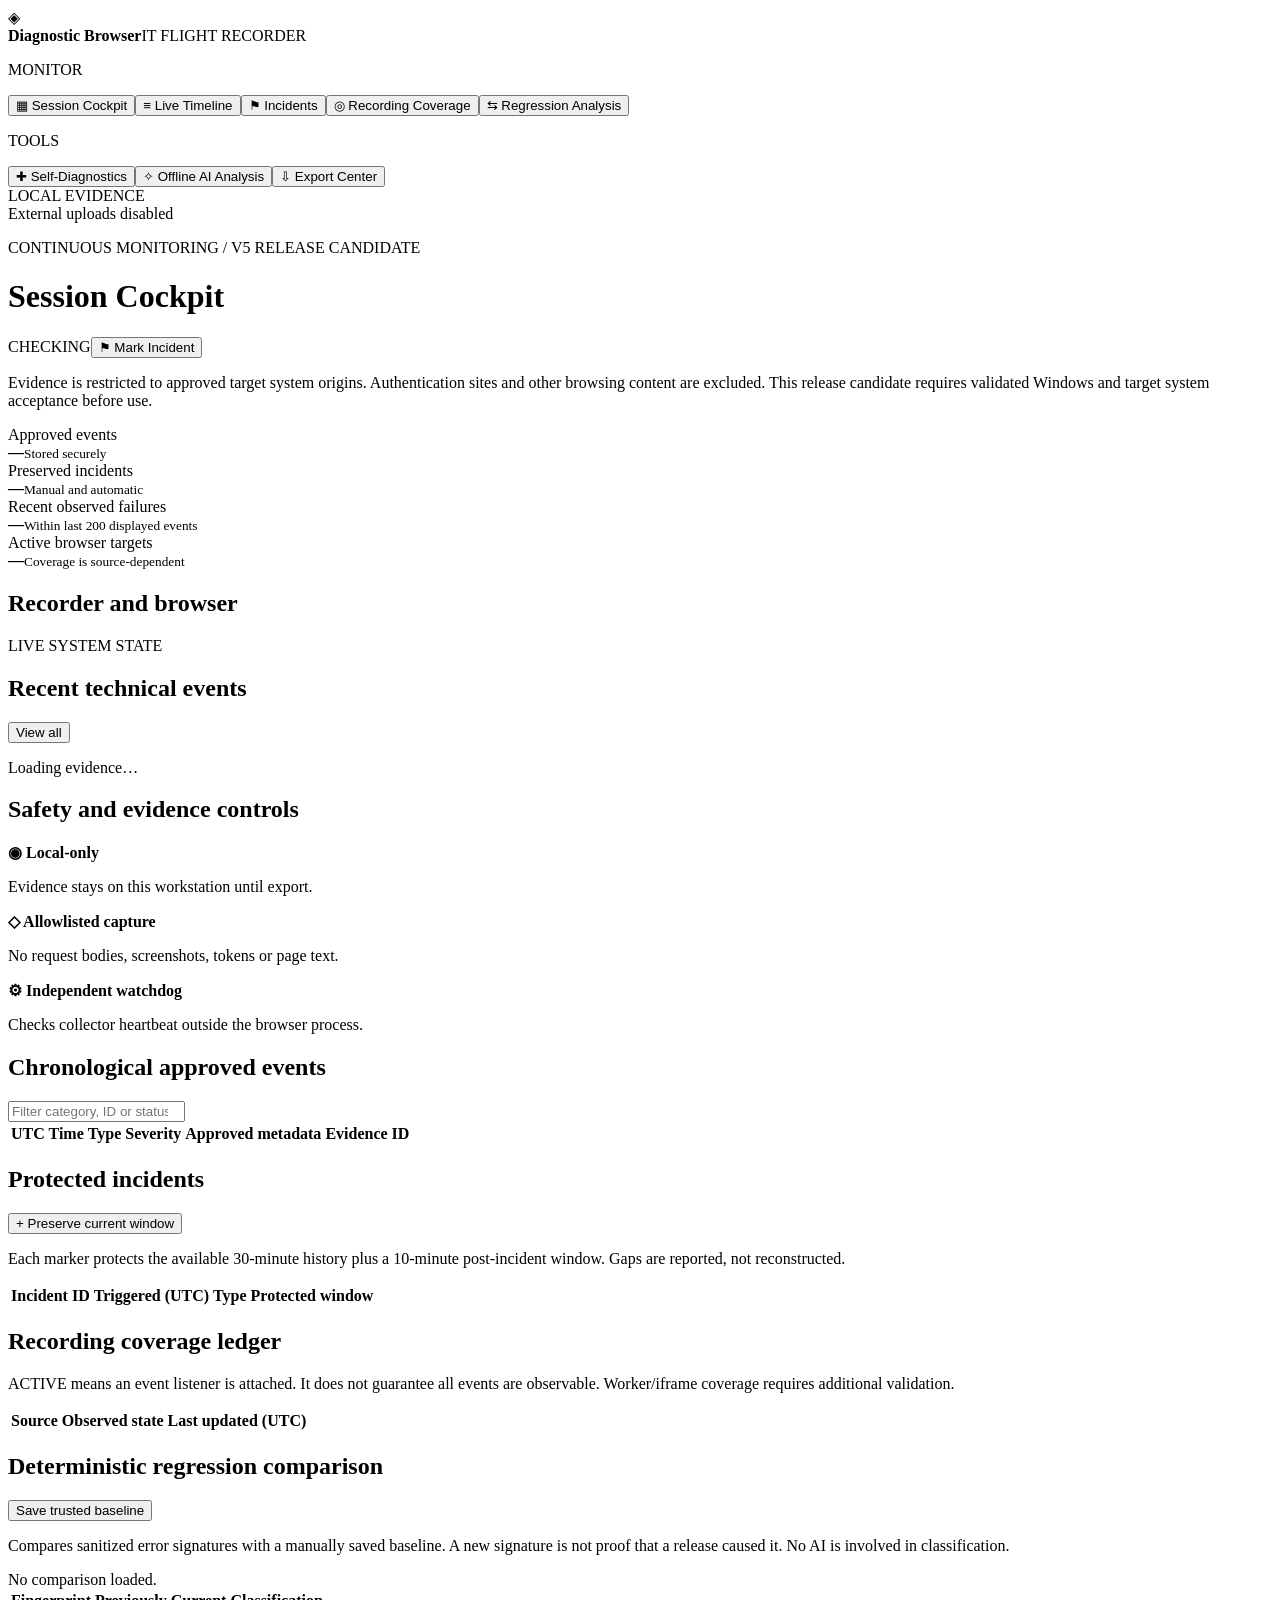
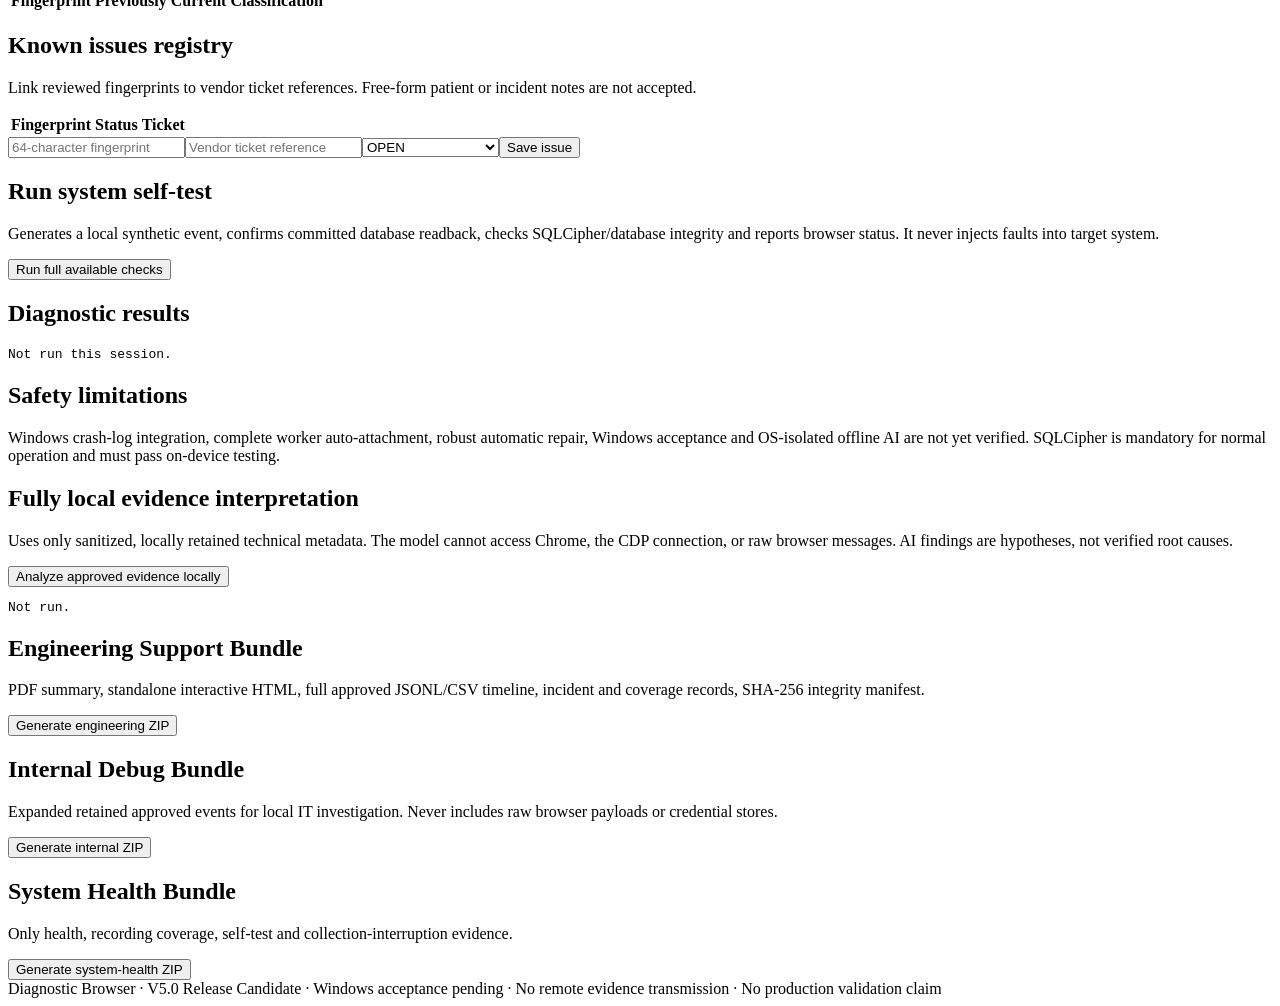
==== diagnostic_browser/static/index.html @ 621db53a "Import vendor-neutral source: diagnostic_browser/static/index.html" ====
<!DOCTYPE html><html lang="en"><head><meta charset="utf-8"><meta name="viewport" content="width=device-width,initial-scale=1"><title>Diagnostic Browser — Flight Recorder</title><link rel="stylesheet" href="/static/style.css"></head><body><div class="shell"><aside class="sidebar"><div class="identity"><div class="brand-mark">◈</div><div><strong>Diagnostic Browser</strong><span>IT FLIGHT RECORDER</span></div></div><p class="nav-label">MONITOR</p><nav aria-label="Primary navigation"><button class="nav active" data-view="cockpit"><span>▦</span> Session Cockpit</button><button class="nav" data-view="timeline"><span>≡</span> Live Timeline</button><button class="nav" data-view="incidents"><span>⚑</span> Incidents</button><button class="nav" data-view="coverage"><span>◎</span> Recording Coverage</button><button class="nav" data-view="regression"><span>⇆</span> Regression Analysis</button><p class="nav-label">TOOLS</p><button class="nav" data-view="health"><span>✚</span> Self-Diagnostics</button><button class="nav" data-view="ai"><span>✧</span> Offline AI Analysis</button><button class="nav" data-view="export"><span>⇩</span> Export Center</button></nav><div class="sidebar-foot"><div class="privacy-dot"></div><div>LOCAL EVIDENCE<br><span>External uploads disabled</span></div></div></aside><main class="main"><header class="topbar"><div><p class="eyebrow">CONTINUOUS MONITORING / V5 RELEASE CANDIDATE</p><h1 id="viewTitle">Session Cockpit</h1></div><div class="header-actions"><span class="status-pill" id="recording-pill">CHECKING</span><button id="mark" class="primary">⚑ Mark Incident</button></div></header><p class="notice">Evidence is restricted to approved target system origins. Authentication sites and other browsing content are excluded. This release candidate requires validated Windows and target system acceptance before use.</p>
<section id="cockpit" class="view active"><div class="stat-grid"><div class="stat"><div class="stat-label">Approved events</div><strong id="stat-events">—</strong><small>Stored securely</small></div><div class="stat"><div class="stat-label">Preserved incidents</div><strong id="stat-incidents">—</strong><small>Manual and automatic</small></div><div class="stat"><div class="stat-label">Recent observed failures</div><strong id="stat-failures">—</strong><small>Within last 200 displayed events</small></div><div class="stat"><div class="stat-label">Active browser targets</div><strong id="stat-targets">—</strong><small>Coverage is source-dependent</small></div></div><div class="twocol"><article class="panel"><div class="panel-heading"><h2>Recorder and browser</h2><span class="mini-label">LIVE SYSTEM STATE</span></div><div id="system-summary" class="kv"></div></article><article class="panel"><div class="panel-heading"><h2>Recent technical events</h2><button class="link-button" data-goto="timeline">View all</button></div><div id="recent-events" class="event-stack"><p class="muted">Loading evidence…</p></div></article></div><article class="panel"><h2>Safety and evidence controls</h2><div class="features"><div><b>◉ Local-only</b><p>Evidence stays on this workstation until export.</p></div><div><b>◇ Allowlisted capture</b><p>No request bodies, screenshots, tokens or page text.</p></div><div><b>⚙ Independent watchdog</b><p>Checks collector heartbeat outside the browser process.</p></div></div></article></section>
<section id="timeline" class="view"><div class="panel"><div class="panel-heading"><h2>Chronological approved events</h2><input id="event-filter" type="search" placeholder="Filter category, ID or status" aria-label="Filter events"></div><div class="table-wrap"><table><thead><tr><th>UTC Time</th><th>Type</th><th>Severity</th><th>Approved metadata</th><th>Evidence ID</th></tr></thead><tbody id="events-body"></tbody></table></div><p id="timeline-count" class="muted"></p></div></section>
<section id="incidents" class="view"><div class="panel"><div class="panel-heading"><h2>Protected incidents</h2><button class="secondary" id="mark2">+ Preserve current window</button></div><p class="muted">Each marker protects the available 30-minute history plus a 10-minute post-incident window. Gaps are reported, not reconstructed.</p><div class="table-wrap"><table><thead><tr><th>Incident ID</th><th>Triggered (UTC)</th><th>Type</th><th>Protected window</th></tr></thead><tbody id="incidents-body"></tbody></table></div></div></section>
<section id="coverage" class="view"><div class="panel"><h2>Recording coverage ledger</h2><p class="muted">ACTIVE means an event listener is attached. It does not guarantee all events are observable. Worker/iframe coverage requires additional validation.</p><div class="table-wrap"><table><thead><tr><th>Source</th><th>Observed state</th><th>Last updated (UTC)</th></tr></thead><tbody id="coverage-body"></tbody></table></div></div></section>
<section id="regression" class="view"><div class="panel"><div class="panel-heading"><h2>Deterministic regression comparison</h2><button id="capture-baseline" class="secondary">Save trusted baseline</button></div><p class="muted">Compares sanitized error signatures with a manually saved baseline. A new signature is not proof that a release caused it. No AI is involved in classification.</p><div id="baseline-status" class="result">No comparison loaded.</div><div class="table-wrap"><table><thead><tr><th>Fingerprint</th><th>Previously</th><th>Current</th><th>Classification</th></tr></thead><tbody id="regression-body"></tbody></table></div></div><div class="panel"><h2>Known issues registry</h2><p class="muted">Link reviewed fingerprints to vendor ticket references. Free-form patient or incident notes are not accepted.</p><div class="table-wrap"><table><thead><tr><th>Fingerprint</th><th>Status</th><th>Ticket</th></tr></thead><tbody id="issues-body"></tbody></table></div><form id="issue-form" class="issue-form"><input id="issue-signature" placeholder="64-character fingerprint" required><input id="issue-ticket" placeholder="Vendor ticket reference" maxlength="40" required><select id="issue-state"><option>OPEN</option><option>ACKNOWLEDGED</option><option>RESOLVED</option><option>IGNORED</option></select><button class="secondary" type="submit">Save issue</button></form></div></section><section id="health" class="view"><div class="twocol"><div class="panel"><h2>Run system self-test</h2><p class="muted">Generates a local synthetic event, confirms committed database readback, checks SQLCipher/database integrity and reports browser status. It never injects faults into target system.</p><button id="selftest" class="primary">Run full available checks</button></div><div class="panel"><h2>Diagnostic results</h2><pre class="json-panel" id="selftest-result">Not run this session.</pre></div></div><div class="panel"><h2>Safety limitations</h2><p class="muted">Windows crash-log integration, complete worker auto-attachment, robust automatic repair, Windows acceptance and OS-isolated offline AI are not yet verified. SQLCipher is mandatory for normal operation and must pass on-device testing.</p></div></section>
<section id="ai" class="view"><div class="panel"><h2>Fully local evidence interpretation</h2><p class="muted">Uses only sanitized, locally retained technical metadata. The model cannot access Chrome, the CDP connection, or raw browser messages. AI findings are hypotheses, not verified root causes.</p><button id="run-ai" class="primary">Analyze approved evidence locally</button><pre id="ai-result" class="json-panel">Not run.</pre></div></section>
<section id="export" class="view"><div class="twocol"><div class="panel"><h2>Engineering Support Bundle</h2><p class="muted">PDF summary, standalone interactive HTML, full approved JSONL/CSV timeline, incident and coverage records, SHA-256 integrity manifest.</p><button class="primary export" data-preset="engineering">Generate engineering ZIP</button></div><div class="panel"><h2>Internal Debug Bundle</h2><p class="muted">Expanded retained approved events for local IT investigation. Never includes raw browser payloads or credential stores.</p><button class="secondary export" data-preset="internal">Generate internal ZIP</button></div></div><div class="panel"><h2>System Health Bundle</h2><p class="muted">Only health, recording coverage, self-test and collection-interruption evidence.</p><button class="secondary export" data-preset="system-health">Generate system-health ZIP</button><div id="export-result" class="result"></div></div></section>
<footer>Diagnostic Browser · V5.0 Release Candidate · Windows acceptance pending · No remote evidence transmission · No production validation claim</footer></main></div><div id="toast" role="status" aria-live="polite"></div><script src="/static/app.js"></script></body></html>
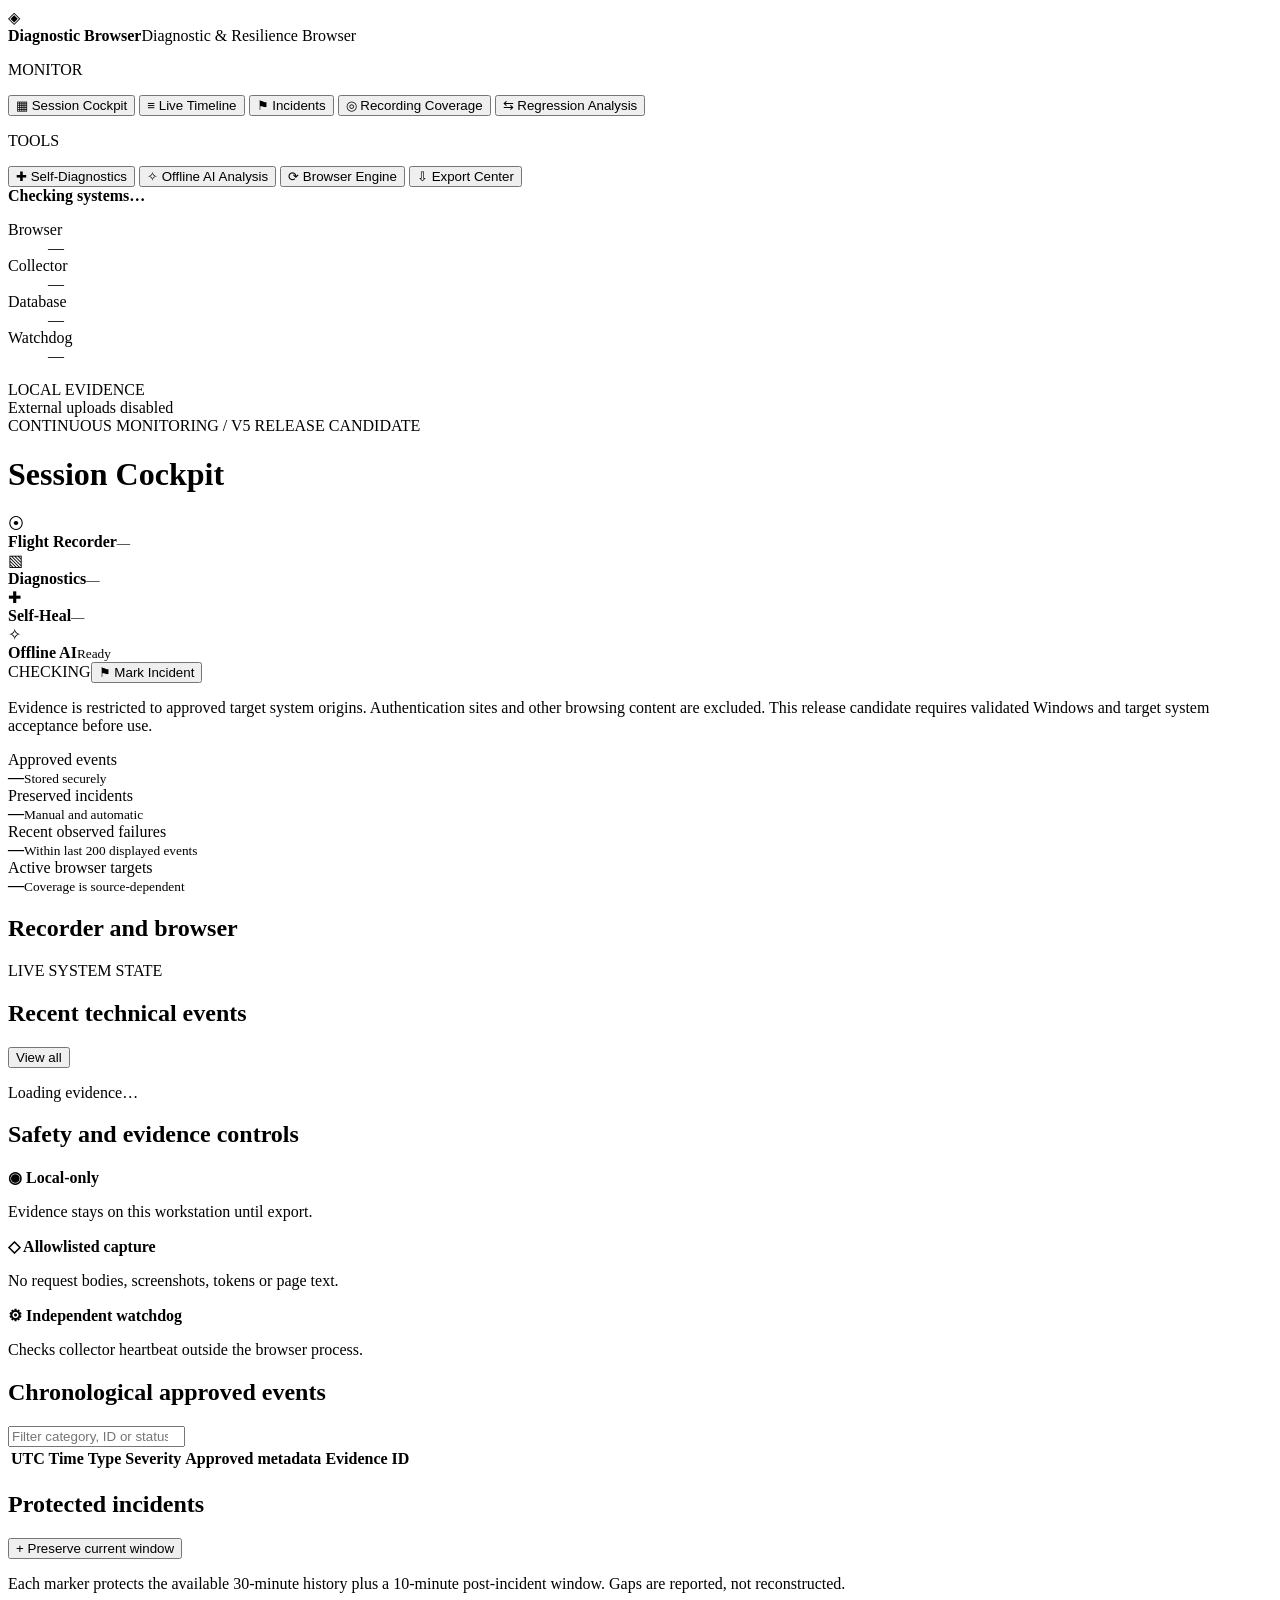
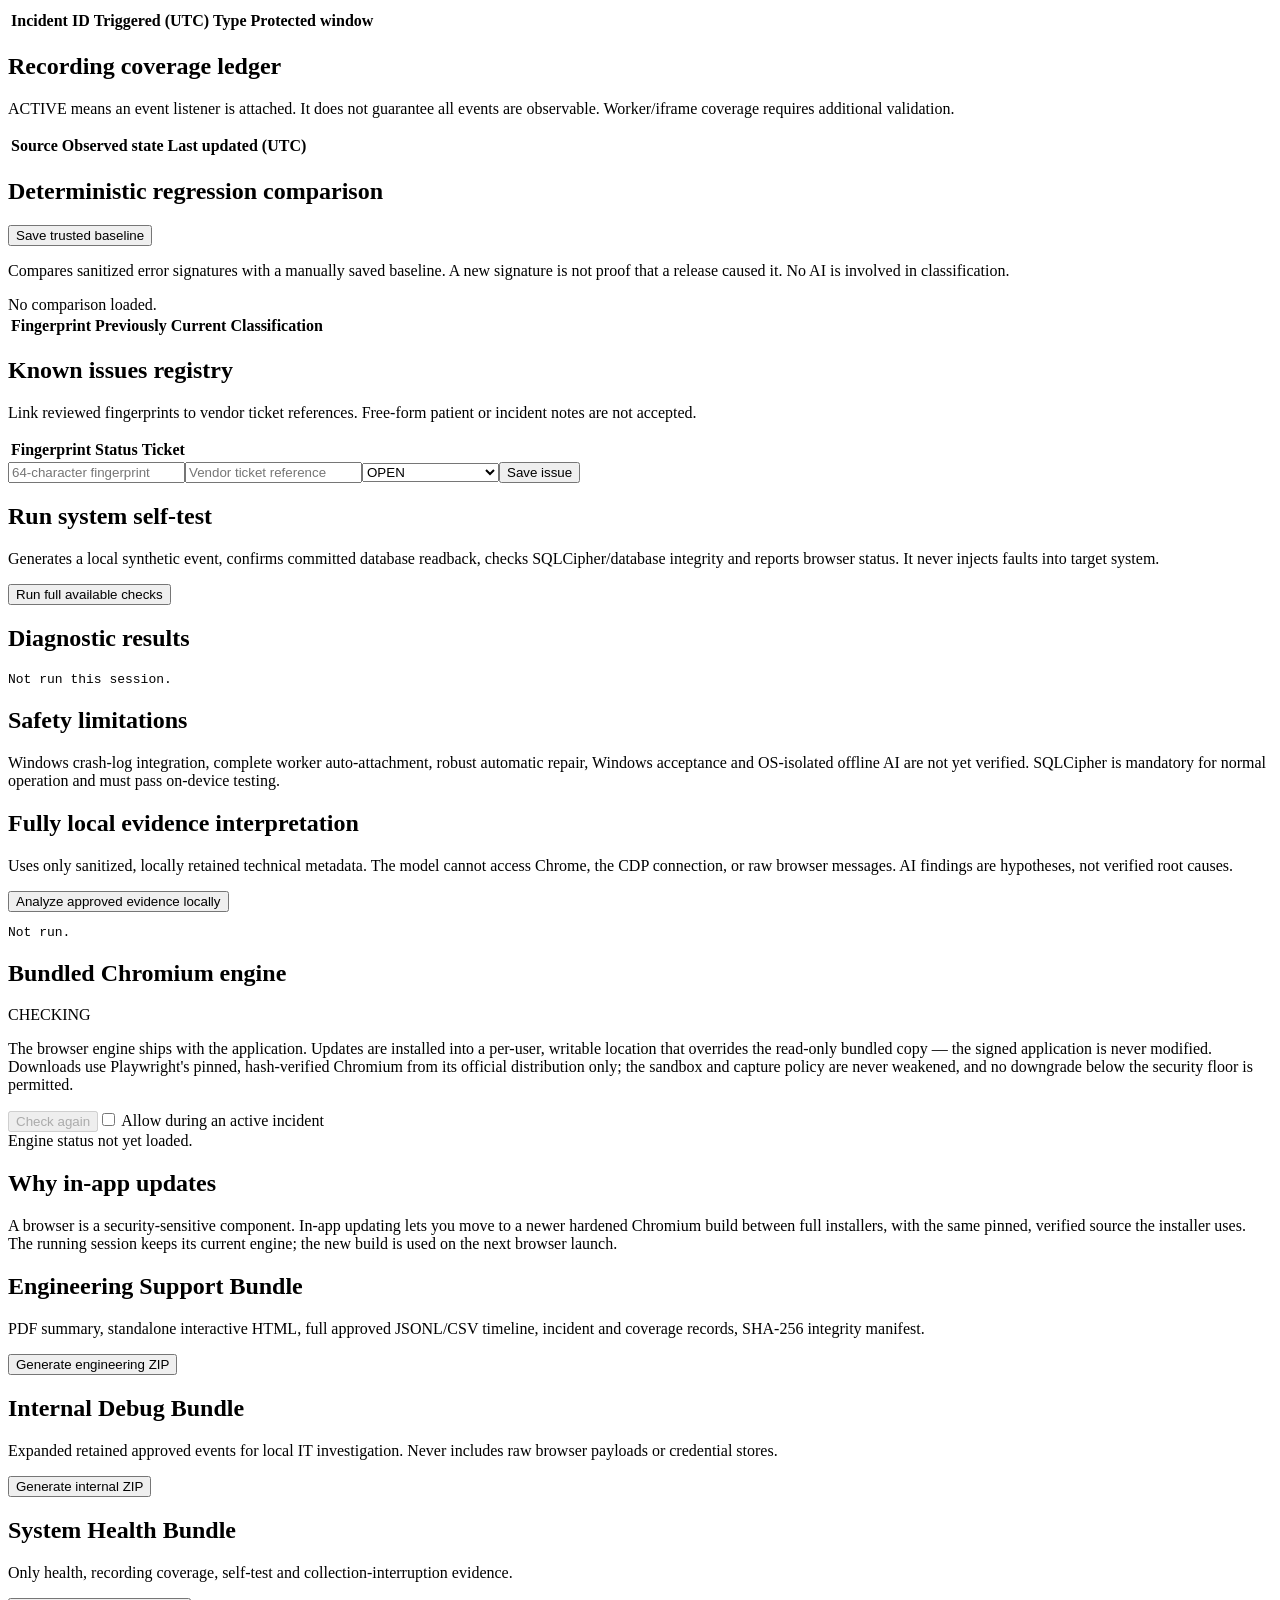
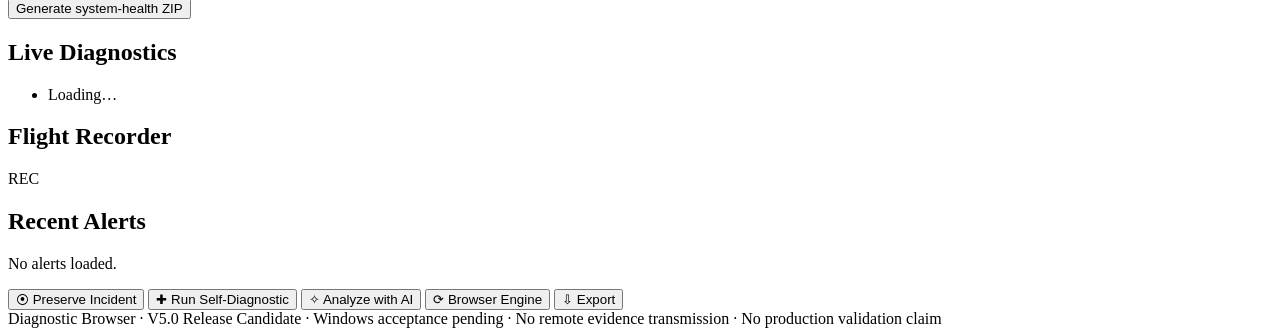
==== commit d9c02d7d: "Add dark cockpit dashboard GUI and in-app Chromium updater GUI: restyle the diagnostic dashboard (st" ====
--- a/diagnostic_browser/static/index.html
+++ b/diagnostic_browser/static/index.html
@@ -1,9 +1,66 @@
-<!DOCTYPE html><html lang="en"><head><meta charset="utf-8"><meta name="viewport" content="width=device-width,initial-scale=1"><title>Diagnostic Browser — Flight Recorder</title><link rel="stylesheet" href="/static/style.css"></head><body><div class="shell"><aside class="sidebar"><div class="identity"><div class="brand-mark">◈</div><div><strong>Diagnostic Browser</strong><span>IT FLIGHT RECORDER</span></div></div><p class="nav-label">MONITOR</p><nav aria-label="Primary navigation"><button class="nav active" data-view="cockpit"><span>▦</span> Session Cockpit</button><button class="nav" data-view="timeline"><span>≡</span> Live Timeline</button><button class="nav" data-view="incidents"><span>⚑</span> Incidents</button><button class="nav" data-view="coverage"><span>◎</span> Recording Coverage</button><button class="nav" data-view="regression"><span>⇆</span> Regression Analysis</button><p class="nav-label">TOOLS</p><button class="nav" data-view="health"><span>✚</span> Self-Diagnostics</button><button class="nav" data-view="ai"><span>✧</span> Offline AI Analysis</button><button class="nav" data-view="export"><span>⇩</span> Export Center</button></nav><div class="sidebar-foot"><div class="privacy-dot"></div><div>LOCAL EVIDENCE<br><span>External uploads disabled</span></div></div></aside><main class="main"><header class="topbar"><div><p class="eyebrow">CONTINUOUS MONITORING / V5 RELEASE CANDIDATE</p><h1 id="viewTitle">Session Cockpit</h1></div><div class="header-actions"><span class="status-pill" id="recording-pill">CHECKING</span><button id="mark" class="primary">⚑ Mark Incident</button></div></header><p class="notice">Evidence is restricted to approved target system origins. Authentication sites and other browsing content are excluded. This release candidate requires validated Windows and target system acceptance before use.</p>
+<!DOCTYPE html><html lang="en"><head><meta charset="utf-8"><meta name="viewport" content="width=device-width,initial-scale=1"><title>Diagnostic Browser — Flight Recorder</title><link rel="stylesheet" href="/static/style.css"></head>
+<body><div class="shell">
+<aside class="sidebar">
+  <div class="identity"><div class="brand-mark">◈</div><div><strong>Diagnostic Browser</strong><span>Diagnostic &amp; Resilience Browser</span></div></div>
+  <p class="nav-label">MONITOR</p>
+  <nav aria-label="Primary navigation">
+    <button class="nav active" data-view="cockpit"><span class="ic">▦</span> Session Cockpit</button>
+    <button class="nav" data-view="timeline"><span class="ic">≡</span> Live Timeline</button>
+    <button class="nav" data-view="incidents"><span class="ic">⚑</span> Incidents</button>
+    <button class="nav" data-view="coverage"><span class="ic">◎</span> Recording Coverage</button>
+    <button class="nav" data-view="regression"><span class="ic">⇆</span> Regression Analysis</button>
+    <p class="nav-label">TOOLS</p>
+    <button class="nav" data-view="health"><span class="ic">✚</span> Self-Diagnostics</button>
+    <button class="nav" data-view="ai"><span class="ic">✧</span> Offline AI Analysis</button>
+    <button class="nav" data-view="updates"><span class="ic">⟳</span> Browser Engine</button>
+    <button class="nav" data-view="export"><span class="ic">⇩</span> Export Center</button>
+  </nav>
+  <div class="health-card" id="health-card">
+    <div class="health-head"><span class="dot" id="health-dot"></span><strong id="health-title">Checking systems…</strong></div>
+    <dl><dt>Browser</dt><dd id="hc-browser">—</dd><dt>Collector</dt><dd id="hc-collector">—</dd><dt>Database</dt><dd id="hc-db">—</dd><dt>Watchdog</dt><dd id="hc-watchdog">—</dd></dl>
+  </div>
+  <div class="sidebar-foot"><div class="privacy-dot"></div><div>LOCAL EVIDENCE<br><span>External uploads disabled</span></div></div>
+</aside>
+
+<main class="main">
+  <header class="topbar">
+    <div class="topbar-id"><div class="eyebrow">CONTINUOUS MONITORING / V5 RELEASE CANDIDATE</div><h1 id="viewTitle">Session Cockpit</h1></div>
+    <div class="chips">
+      <div class="chip" id="chip-rec"><span class="chip-ic">⦿</span><div><b>Flight Recorder</b><small id="chip-rec-sub">—</small></div></div>
+      <div class="chip" id="chip-diag"><span class="chip-ic">▧</span><div><b>Diagnostics</b><small id="chip-diag-sub">—</small></div></div>
+      <div class="chip" id="chip-heal"><span class="chip-ic">✚</span><div><b>Self-Heal</b><small id="chip-heal-sub">—</small></div></div>
+      <div class="chip" id="chip-ai"><span class="chip-ic">✧</span><div><b>Offline AI</b><small id="chip-ai-sub">Ready</small></div></div>
+    </div>
+    <div class="header-actions"><span class="status-pill" id="recording-pill">CHECKING</span><button id="mark" class="primary">⚑ Mark Incident</button></div>
+  </header>
+  <p class="notice">Evidence is restricted to approved target system origins. Authentication sites and other browsing content are excluded. This release candidate requires validated Windows and target system acceptance before use.</p>
+
+  <div class="content-grid">
+   <div class="views">
 <section id="cockpit" class="view active"><div class="stat-grid"><div class="stat"><div class="stat-label">Approved events</div><strong id="stat-events">—</strong><small>Stored securely</small></div><div class="stat"><div class="stat-label">Preserved incidents</div><strong id="stat-incidents">—</strong><small>Manual and automatic</small></div><div class="stat"><div class="stat-label">Recent observed failures</div><strong id="stat-failures">—</strong><small>Within last 200 displayed events</small></div><div class="stat"><div class="stat-label">Active browser targets</div><strong id="stat-targets">—</strong><small>Coverage is source-dependent</small></div></div><div class="twocol"><article class="panel"><div class="panel-heading"><h2>Recorder and browser</h2><span class="mini-label">LIVE SYSTEM STATE</span></div><div id="system-summary" class="kv"></div></article><article class="panel"><div class="panel-heading"><h2>Recent technical events</h2><button class="link-button" data-goto="timeline">View all</button></div><div id="recent-events" class="event-stack"><p class="muted">Loading evidence…</p></div></article></div><article class="panel"><h2>Safety and evidence controls</h2><div class="features"><div><b>◉ Local-only</b><p>Evidence stays on this workstation until export.</p></div><div><b>◇ Allowlisted capture</b><p>No request bodies, screenshots, tokens or page text.</p></div><div><b>⚙ Independent watchdog</b><p>Checks collector heartbeat outside the browser process.</p></div></div></article></section>
 <section id="timeline" class="view"><div class="panel"><div class="panel-heading"><h2>Chronological approved events</h2><input id="event-filter" type="search" placeholder="Filter category, ID or status" aria-label="Filter events"></div><div class="table-wrap"><table><thead><tr><th>UTC Time</th><th>Type</th><th>Severity</th><th>Approved metadata</th><th>Evidence ID</th></tr></thead><tbody id="events-body"></tbody></table></div><p id="timeline-count" class="muted"></p></div></section>
 <section id="incidents" class="view"><div class="panel"><div class="panel-heading"><h2>Protected incidents</h2><button class="secondary" id="mark2">+ Preserve current window</button></div><p class="muted">Each marker protects the available 30-minute history plus a 10-minute post-incident window. Gaps are reported, not reconstructed.</p><div class="table-wrap"><table><thead><tr><th>Incident ID</th><th>Triggered (UTC)</th><th>Type</th><th>Protected window</th></tr></thead><tbody id="incidents-body"></tbody></table></div></div></section>
 <section id="coverage" class="view"><div class="panel"><h2>Recording coverage ledger</h2><p class="muted">ACTIVE means an event listener is attached. It does not guarantee all events are observable. Worker/iframe coverage requires additional validation.</p><div class="table-wrap"><table><thead><tr><th>Source</th><th>Observed state</th><th>Last updated (UTC)</th></tr></thead><tbody id="coverage-body"></tbody></table></div></div></section>
-<section id="regression" class="view"><div class="panel"><div class="panel-heading"><h2>Deterministic regression comparison</h2><button id="capture-baseline" class="secondary">Save trusted baseline</button></div><p class="muted">Compares sanitized error signatures with a manually saved baseline. A new signature is not proof that a release caused it. No AI is involved in classification.</p><div id="baseline-status" class="result">No comparison loaded.</div><div class="table-wrap"><table><thead><tr><th>Fingerprint</th><th>Previously</th><th>Current</th><th>Classification</th></tr></thead><tbody id="regression-body"></tbody></table></div></div><div class="panel"><h2>Known issues registry</h2><p class="muted">Link reviewed fingerprints to vendor ticket references. Free-form patient or incident notes are not accepted.</p><div class="table-wrap"><table><thead><tr><th>Fingerprint</th><th>Status</th><th>Ticket</th></tr></thead><tbody id="issues-body"></tbody></table></div><form id="issue-form" class="issue-form"><input id="issue-signature" placeholder="64-character fingerprint" required><input id="issue-ticket" placeholder="Vendor ticket reference" maxlength="40" required><select id="issue-state"><option>OPEN</option><option>ACKNOWLEDGED</option><option>RESOLVED</option><option>IGNORED</option></select><button class="secondary" type="submit">Save issue</button></form></div></section><section id="health" class="view"><div class="twocol"><div class="panel"><h2>Run system self-test</h2><p class="muted">Generates a local synthetic event, confirms committed database readback, checks SQLCipher/database integrity and reports browser status. It never injects faults into target system.</p><button id="selftest" class="primary">Run full available checks</button></div><div class="panel"><h2>Diagnostic results</h2><pre class="json-panel" id="selftest-result">Not run this session.</pre></div></div><div class="panel"><h2>Safety limitations</h2><p class="muted">Windows crash-log integration, complete worker auto-attachment, robust automatic repair, Windows acceptance and OS-isolated offline AI are not yet verified. SQLCipher is mandatory for normal operation and must pass on-device testing.</p></div></section>
+<section id="regression" class="view"><div class="panel"><div class="panel-heading"><h2>Deterministic regression comparison</h2><button id="capture-baseline" class="secondary">Save trusted baseline</button></div><p class="muted">Compares sanitized error signatures with a manually saved baseline. A new signature is not proof that a release caused it. No AI is involved in classification.</p><div id="baseline-status" class="result">No comparison loaded.</div><div class="table-wrap"><table><thead><tr><th>Fingerprint</th><th>Previously</th><th>Current</th><th>Classification</th></tr></thead><tbody id="regression-body"></tbody></table></div></div><div class="panel"><h2>Known issues registry</h2><p class="muted">Link reviewed fingerprints to vendor ticket references. Free-form patient or incident notes are not accepted.</p><div class="table-wrap"><table><thead><tr><th>Fingerprint</th><th>Status</th><th>Ticket</th></tr></thead><tbody id="issues-body"></tbody></table></div><form id="issue-form" class="issue-form"><input id="issue-signature" placeholder="64-character fingerprint" required><input id="issue-ticket" placeholder="Vendor ticket reference" maxlength="40" required><select id="issue-state"><option>OPEN</option><option>ACKNOWLEDGED</option><option>RESOLVED</option><option>IGNORED</option></select><button class="secondary" type="submit">Save issue</button></form></div></section>
+<section id="health" class="view"><div class="twocol"><div class="panel"><h2>Run system self-test</h2><p class="muted">Generates a local synthetic event, confirms committed database readback, checks SQLCipher/database integrity and reports browser status. It never injects faults into target system.</p><button id="selftest" class="primary">Run full available checks</button></div><div class="panel"><h2>Diagnostic results</h2><pre class="json-panel" id="selftest-result">Not run this session.</pre></div></div><div class="panel"><h2>Safety limitations</h2><p class="muted">Windows crash-log integration, complete worker auto-attachment, robust automatic repair, Windows acceptance and OS-isolated offline AI are not yet verified. SQLCipher is mandatory for normal operation and must pass on-device testing.</p></div></section>
 <section id="ai" class="view"><div class="panel"><h2>Fully local evidence interpretation</h2><p class="muted">Uses only sanitized, locally retained technical metadata. The model cannot access Chrome, the CDP connection, or raw browser messages. AI findings are hypotheses, not verified root causes.</p><button id="run-ai" class="primary">Analyze approved evidence locally</button><pre id="ai-result" class="json-panel">Not run.</pre></div></section>
+<section id="updates" class="view"><div class="panel"><div class="panel-heading"><h2>Bundled Chromium engine</h2><span class="mini-label" id="chromium-badge">CHECKING</span></div><p class="muted">The browser engine ships with the application. Updates are installed into a per-user, writable location that overrides the read-only bundled copy — the signed application is never modified. Downloads use Playwright's pinned, hash-verified Chromium from its official distribution only; the sandbox and capture policy are never weakened, and no downgrade below the security floor is permitted.</p><div id="chromium-status" class="kv"></div><div class="update-actions"><button id="chromium-update-btn" class="primary" disabled>Check again</button><label class="force-label"><input type="checkbox" id="chromium-force"> Allow during an active incident</label></div><div id="chromium-result" class="result">Engine status not yet loaded.</div></div><div class="panel"><h2>Why in-app updates</h2><p class="muted">A browser is a security-sensitive component. In-app updating lets you move to a newer hardened Chromium build between full installers, with the same pinned, verified source the installer uses. The running session keeps its current engine; the new build is used on the next browser launch.</p></div></section>
 <section id="export" class="view"><div class="twocol"><div class="panel"><h2>Engineering Support Bundle</h2><p class="muted">PDF summary, standalone interactive HTML, full approved JSONL/CSV timeline, incident and coverage records, SHA-256 integrity manifest.</p><button class="primary export" data-preset="engineering">Generate engineering ZIP</button></div><div class="panel"><h2>Internal Debug Bundle</h2><p class="muted">Expanded retained approved events for local IT investigation. Never includes raw browser payloads or credential stores.</p><button class="secondary export" data-preset="internal">Generate internal ZIP</button></div></div><div class="panel"><h2>System Health Bundle</h2><p class="muted">Only health, recording coverage, self-test and collection-interruption evidence.</p><button class="secondary export" data-preset="system-health">Generate system-health ZIP</button><div id="export-result" class="result"></div></div></section>
-<footer>Diagnostic Browser · V5.0 Release Candidate · Windows acceptance pending · No remote evidence transmission · No production validation claim</footer></main></div><div id="toast" role="status" aria-live="polite"></div><script src="/static/app.js"></script></body></html>
+   </div>
+   <aside class="rail">
+     <article class="panel rail-panel"><div class="panel-heading"><h2><span class="live-dot"></span>Live Diagnostics</h2></div><ul class="diag-list" id="diag-list"><li class="muted">Loading…</li></ul></article>
+     <article class="panel rail-panel"><div class="panel-heading"><h2>Flight Recorder</h2><span class="rec-badge" id="rail-rec-badge">REC</span></div><div id="rail-recorder" class="rail-kv"></div></article>
+     <article class="panel rail-panel"><div class="panel-heading"><h2>Recent Alerts</h2></div><div id="rail-alerts" class="rail-alerts"><p class="muted">No alerts loaded.</p></div></article>
+   </aside>
+  </div>
+
+  <div class="action-bar">
+    <button id="act-incident" class="act danger">⦿ Preserve Incident</button>
+    <button id="act-selftest" class="act">✚ Run Self-Diagnostic</button>
+    <button id="act-ai" class="act">✧ Analyze with AI</button>
+    <button id="act-updates" class="act">⟳ Browser Engine</button>
+    <button id="act-export" class="act">⇩ Export</button>
+  </div>
+  <footer>Diagnostic Browser · V5.0 Release Candidate · Windows acceptance pending · No remote evidence transmission · No production validation claim</footer>
+</main></div>
+<div id="toast" role="status" aria-live="polite"></div><script src="/static/app.js"></script></body></html>
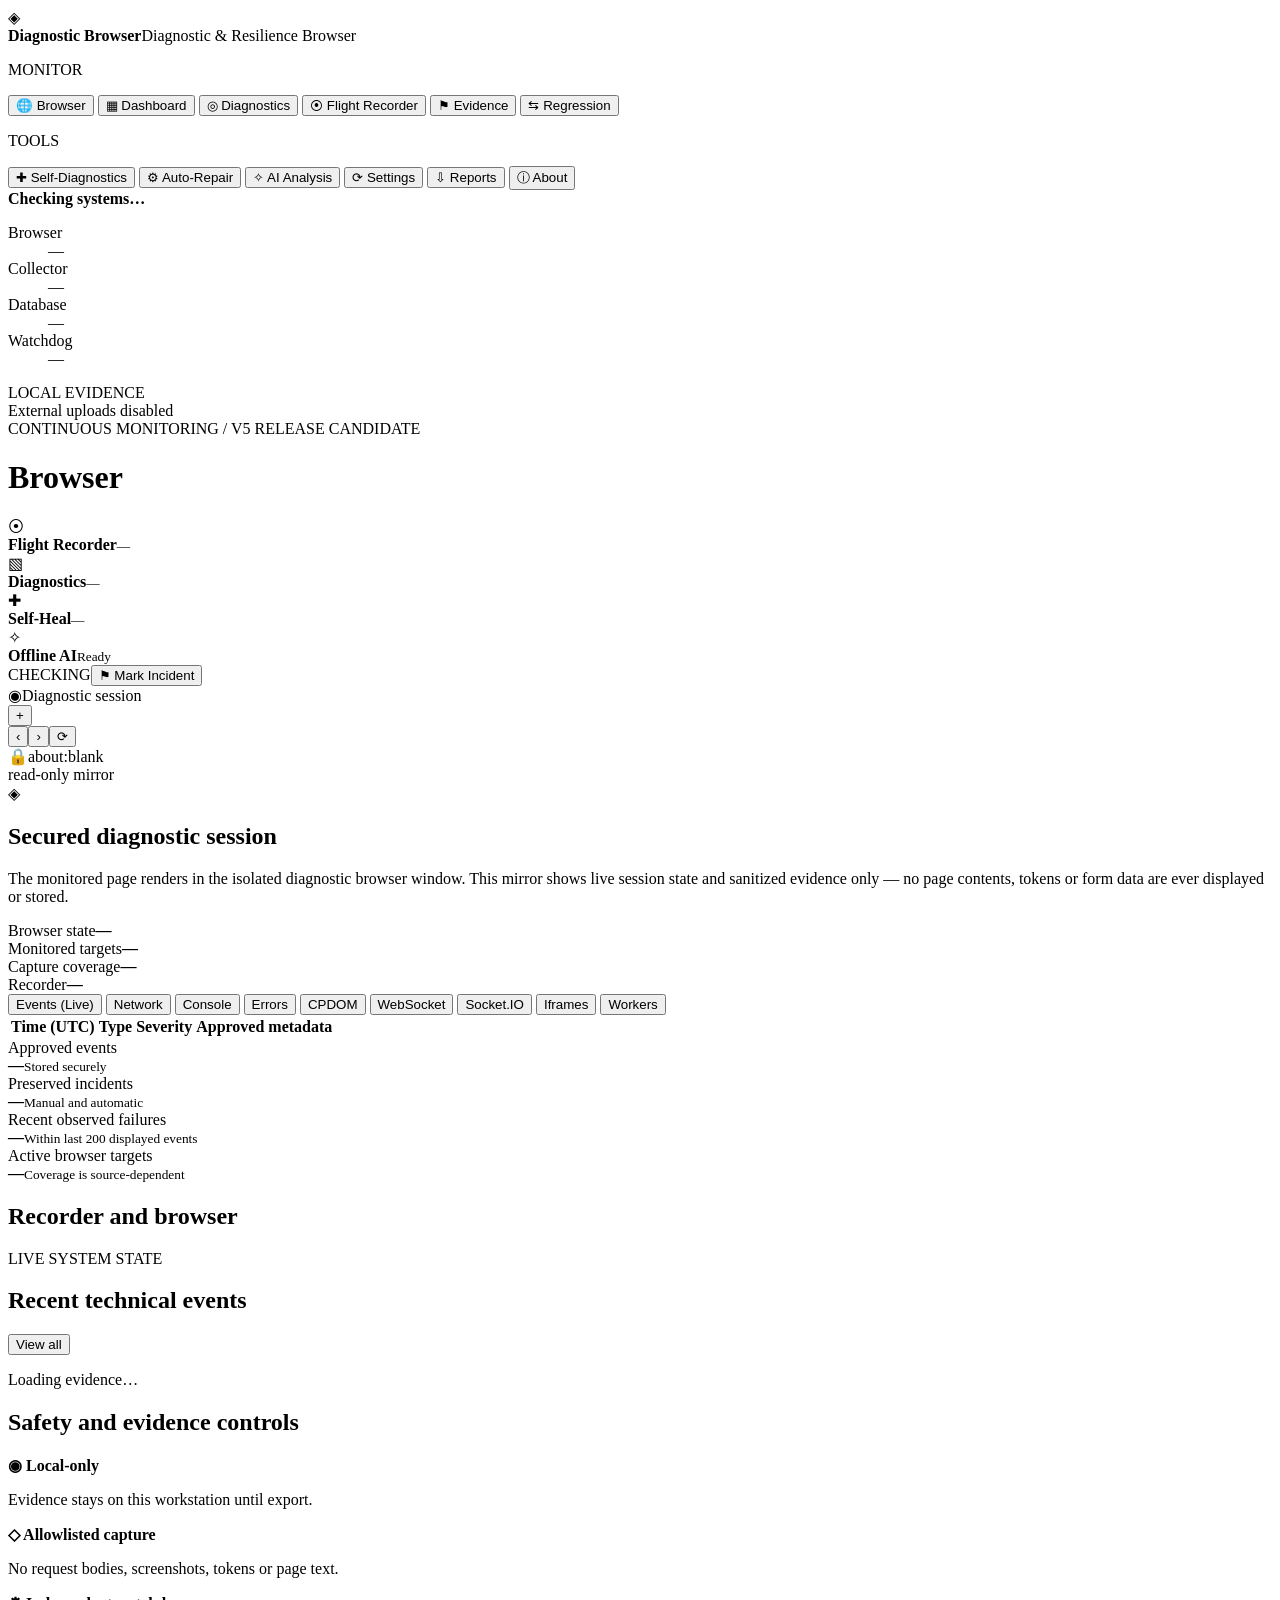
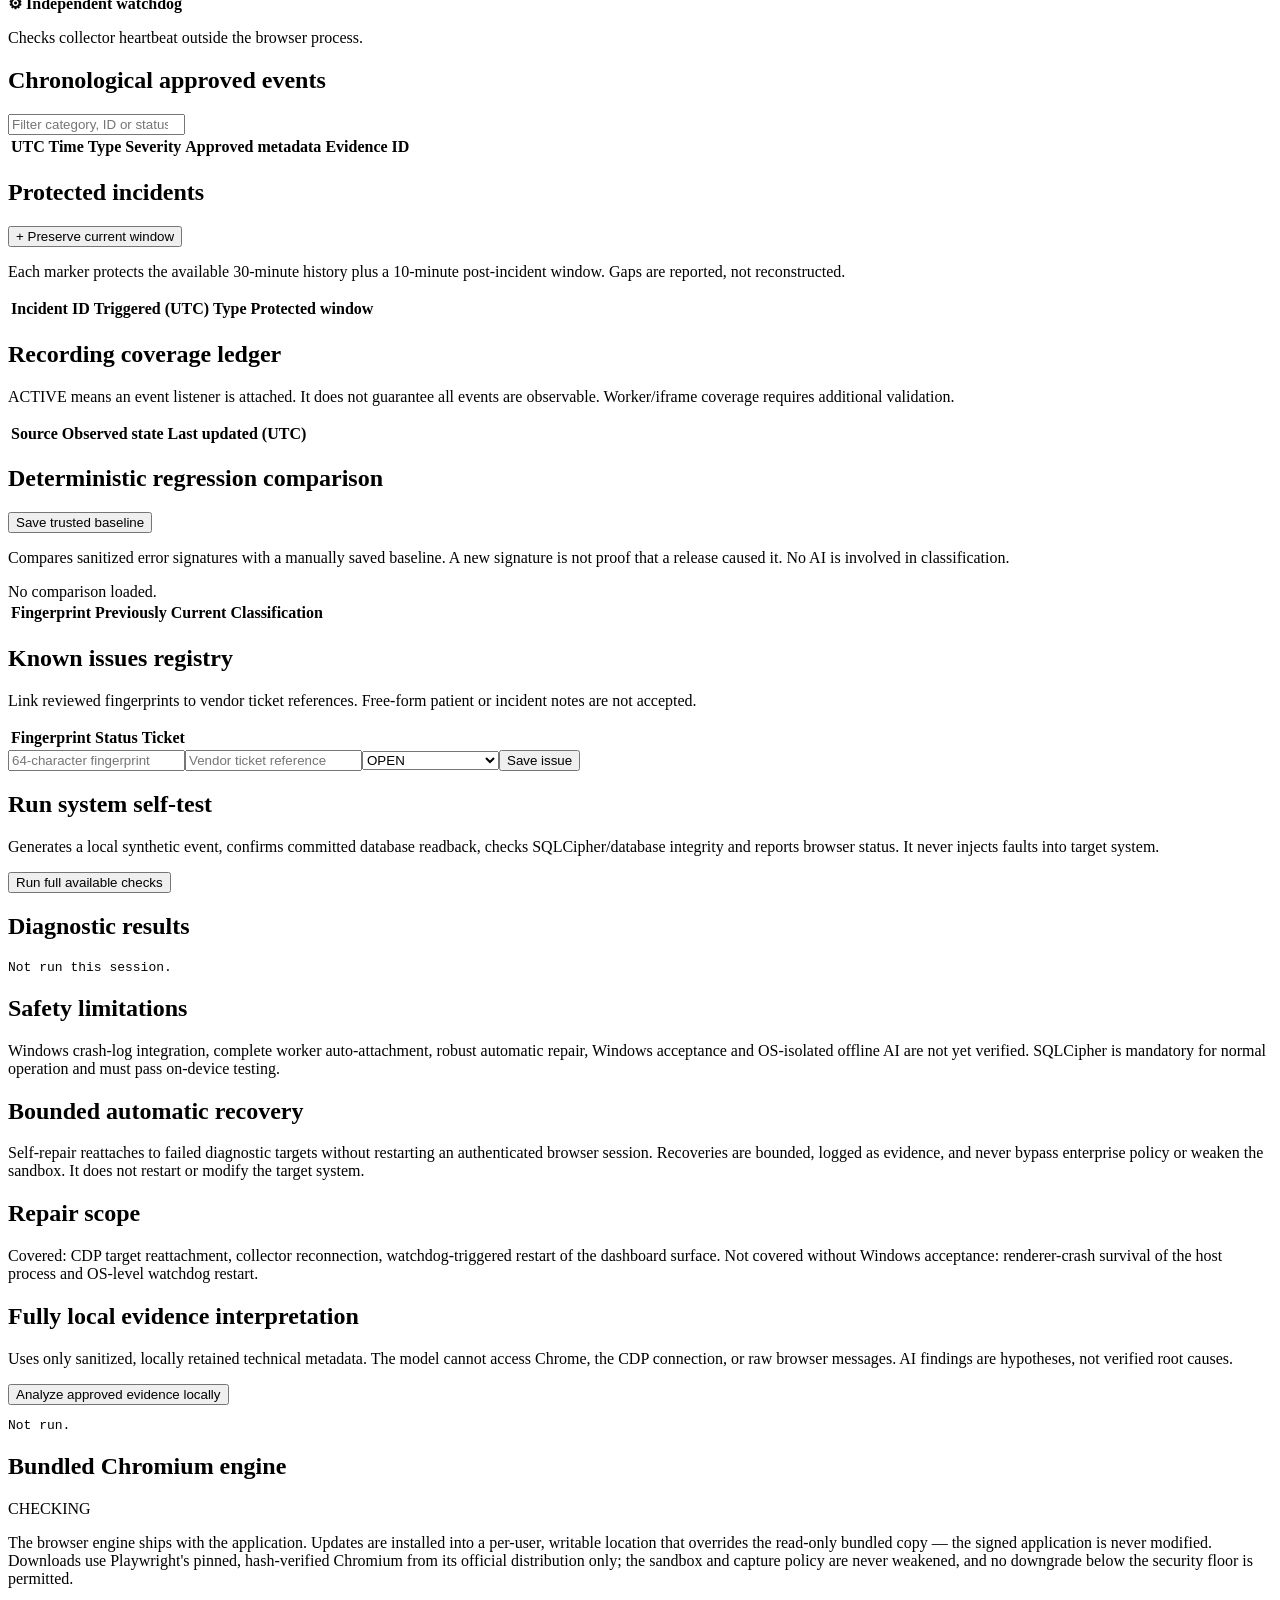
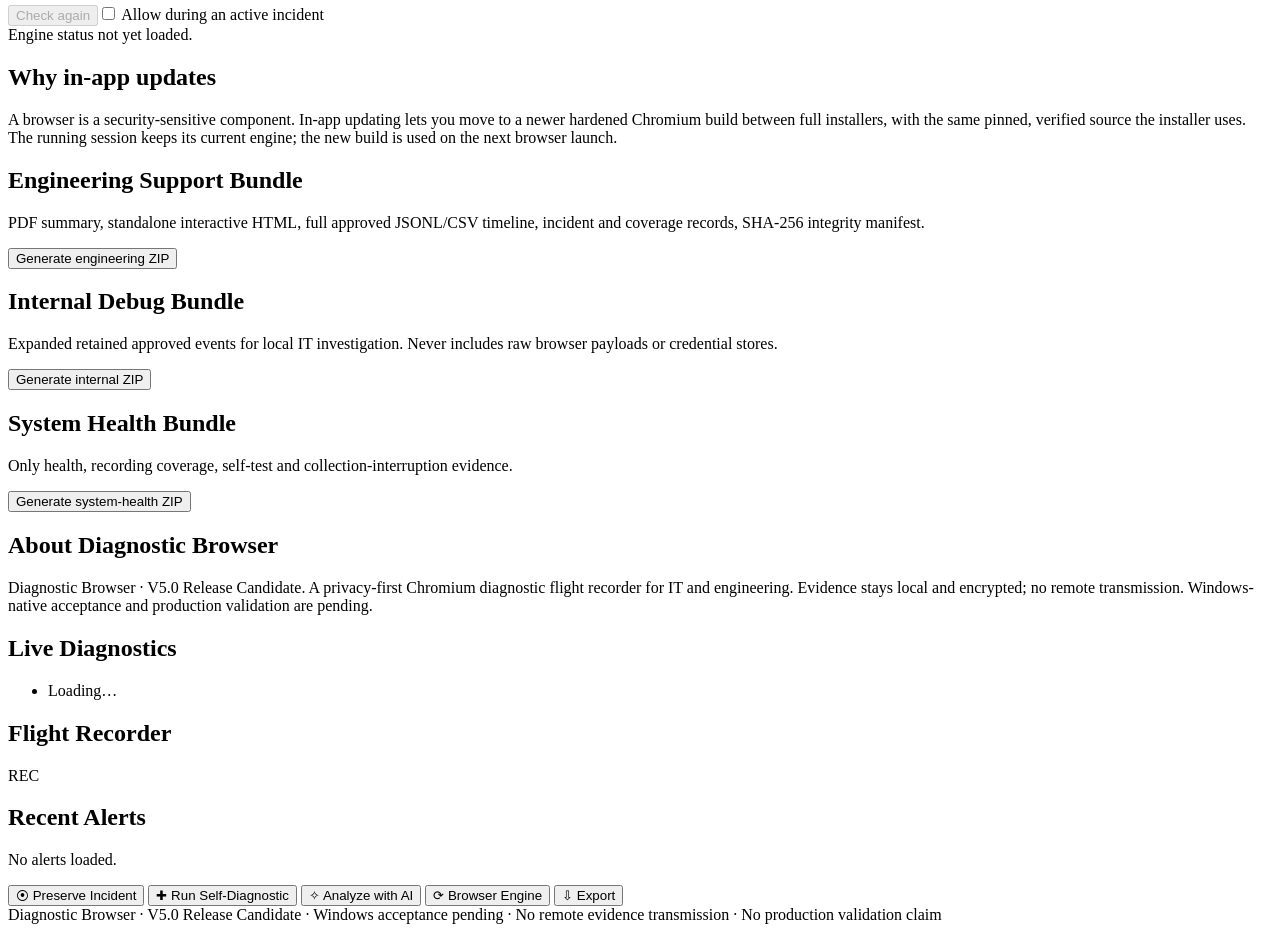
==== commit bda97be6: "GUI: browser-shell layout to match the approved reference Rebuild the center into a browser-first la" ====
--- a/diagnostic_browser/static/index.html
+++ b/diagnostic_browser/static/index.html
@@ -4,16 +4,19 @@
   <div class="identity"><div class="brand-mark">◈</div><div><strong>Diagnostic Browser</strong><span>Diagnostic &amp; Resilience Browser</span></div></div>
   <p class="nav-label">MONITOR</p>
   <nav aria-label="Primary navigation">
-    <button class="nav active" data-view="cockpit"><span class="ic">▦</span> Session Cockpit</button>
-    <button class="nav" data-view="timeline"><span class="ic">≡</span> Live Timeline</button>
-    <button class="nav" data-view="incidents"><span class="ic">⚑</span> Incidents</button>
-    <button class="nav" data-view="coverage"><span class="ic">◎</span> Recording Coverage</button>
-    <button class="nav" data-view="regression"><span class="ic">⇆</span> Regression Analysis</button>
+    <button class="nav active" data-view="browser"><span class="ic">🌐</span> Browser</button>
+    <button class="nav" data-view="cockpit"><span class="ic">▦</span> Dashboard</button>
+    <button class="nav" data-view="coverage"><span class="ic">◎</span> Diagnostics</button>
+    <button class="nav" data-view="timeline"><span class="ic">⦿</span> Flight Recorder</button>
+    <button class="nav" data-view="incidents"><span class="ic">⚑</span> Evidence</button>
+    <button class="nav" data-view="regression"><span class="ic">⇆</span> Regression</button>
     <p class="nav-label">TOOLS</p>
     <button class="nav" data-view="health"><span class="ic">✚</span> Self-Diagnostics</button>
-    <button class="nav" data-view="ai"><span class="ic">✧</span> Offline AI Analysis</button>
-    <button class="nav" data-view="updates"><span class="ic">⟳</span> Browser Engine</button>
-    <button class="nav" data-view="export"><span class="ic">⇩</span> Export Center</button>
+    <button class="nav" data-view="repair"><span class="ic">⚙</span> Auto-Repair</button>
+    <button class="nav" data-view="ai"><span class="ic">✧</span> AI Analysis</button>
+    <button class="nav" data-view="updates"><span class="ic">⟳</span> Settings</button>
+    <button class="nav" data-view="export"><span class="ic">⇩</span> Reports</button>
+    <button class="nav" data-view="about"><span class="ic">ⓘ</span> About</button>
   </nav>
   <div class="health-card" id="health-card">
     <div class="health-head"><span class="dot" id="health-dot"></span><strong id="health-title">Checking systems…</strong></div>
@@ -24,7 +27,7 @@
 
 <main class="main">
   <header class="topbar">
-    <div class="topbar-id"><div class="eyebrow">CONTINUOUS MONITORING / V5 RELEASE CANDIDATE</div><h1 id="viewTitle">Session Cockpit</h1></div>
+    <div class="topbar-id"><div class="eyebrow">CONTINUOUS MONITORING / V5 RELEASE CANDIDATE</div><h1 id="viewTitle">Browser</h1></div>
     <div class="chips">
       <div class="chip" id="chip-rec"><span class="chip-ic">⦿</span><div><b>Flight Recorder</b><small id="chip-rec-sub">—</small></div></div>
       <div class="chip" id="chip-diag"><span class="chip-ic">▧</span><div><b>Diagnostics</b><small id="chip-diag-sub">—</small></div></div>
@@ -33,19 +36,55 @@
     </div>
     <div class="header-actions"><span class="status-pill" id="recording-pill">CHECKING</span><button id="mark" class="primary">⚑ Mark Incident</button></div>
   </header>
-  <p class="notice">Evidence is restricted to approved target system origins. Authentication sites and other browsing content are excluded. This release candidate requires validated Windows and target system acceptance before use.</p>
 
   <div class="content-grid">
    <div class="views">
-<section id="cockpit" class="view active"><div class="stat-grid"><div class="stat"><div class="stat-label">Approved events</div><strong id="stat-events">—</strong><small>Stored securely</small></div><div class="stat"><div class="stat-label">Preserved incidents</div><strong id="stat-incidents">—</strong><small>Manual and automatic</small></div><div class="stat"><div class="stat-label">Recent observed failures</div><strong id="stat-failures">—</strong><small>Within last 200 displayed events</small></div><div class="stat"><div class="stat-label">Active browser targets</div><strong id="stat-targets">—</strong><small>Coverage is source-dependent</small></div></div><div class="twocol"><article class="panel"><div class="panel-heading"><h2>Recorder and browser</h2><span class="mini-label">LIVE SYSTEM STATE</span></div><div id="system-summary" class="kv"></div></article><article class="panel"><div class="panel-heading"><h2>Recent technical events</h2><button class="link-button" data-goto="timeline">View all</button></div><div id="recent-events" class="event-stack"><p class="muted">Loading evidence…</p></div></article></div><article class="panel"><h2>Safety and evidence controls</h2><div class="features"><div><b>◉ Local-only</b><p>Evidence stays on this workstation until export.</p></div><div><b>◇ Allowlisted capture</b><p>No request bodies, screenshots, tokens or page text.</p></div><div><b>⚙ Independent watchdog</b><p>Checks collector heartbeat outside the browser process.</p></div></div></article></section>
+
+<section id="browser" class="view active browser-view">
+  <div class="browserbar">
+    <div class="tabstrip"><div class="btab active"><span class="favicon">◉</span><span id="tab-title">Diagnostic session</span></div><button class="newtab" title="Managed by the secured diagnostic window">+</button></div>
+    <div class="addressbar"><button class="navbtn" title="Back">‹</button><button class="navbtn" title="Forward">›</button><button class="navbtn" id="reloadbtn" title="Reload">⟳</button><div class="urlbox"><span class="lock" id="url-lock">🔒</span><span id="address-url">about:blank</span></div><span class="addr-note">read-only mirror</span></div>
+  </div>
+  <div class="viewport" id="viewport">
+    <div class="vp-card">
+      <div class="vp-mark">◈</div>
+      <h2 id="vp-title">Secured diagnostic session</h2>
+      <p class="muted" id="vp-sub">The monitored page renders in the isolated diagnostic browser window. This mirror shows live session state and sanitized evidence only — no page contents, tokens or form data are ever displayed or stored.</p>
+      <div class="vp-grid">
+        <div class="vp-stat"><span>Browser state</span><strong id="vp-browser">—</strong></div>
+        <div class="vp-stat"><span>Monitored targets</span><strong id="vp-targets">—</strong></div>
+        <div class="vp-stat"><span>Capture coverage</span><strong id="vp-coverage">—</strong></div>
+        <div class="vp-stat"><span>Recorder</span><strong id="vp-recorder">—</strong></div>
+      </div>
+    </div>
+  </div>
+  <div class="logdock">
+    <div class="logtabs" id="logtabs">
+      <button class="logtab active" data-log="all">Events (Live)</button>
+      <button class="logtab" data-log="network">Network</button>
+      <button class="logtab" data-log="console">Console</button>
+      <button class="logtab" data-log="errors">Errors</button>
+      <button class="logtab" data-log="cpdom">CPDOM</button>
+      <button class="logtab" data-log="websocket">WebSocket</button>
+      <button class="logtab" data-log="socketio">Socket.IO</button>
+      <button class="logtab" data-log="iframe">Iframes</button>
+      <button class="logtab" data-log="worker">Workers</button>
+    </div>
+    <div class="logbody"><table><thead><tr><th>Time (UTC)</th><th>Type</th><th>Severity</th><th>Approved metadata</th></tr></thead><tbody id="log-body"></tbody></table></div>
+  </div>
+</section>
+
+<section id="cockpit" class="view"><div class="stat-grid"><div class="stat"><div class="stat-label">Approved events</div><strong id="stat-events">—</strong><small>Stored securely</small></div><div class="stat"><div class="stat-label">Preserved incidents</div><strong id="stat-incidents">—</strong><small>Manual and automatic</small></div><div class="stat"><div class="stat-label">Recent observed failures</div><strong id="stat-failures">—</strong><small>Within last 200 displayed events</small></div><div class="stat"><div class="stat-label">Active browser targets</div><strong id="stat-targets">—</strong><small>Coverage is source-dependent</small></div></div><div class="twocol"><article class="panel"><div class="panel-heading"><h2>Recorder and browser</h2><span class="mini-label">LIVE SYSTEM STATE</span></div><div id="system-summary" class="kv"></div></article><article class="panel"><div class="panel-heading"><h2>Recent technical events</h2><button class="link-button" data-goto="timeline">View all</button></div><div id="recent-events" class="event-stack"><p class="muted">Loading evidence…</p></div></article></div><article class="panel"><h2>Safety and evidence controls</h2><div class="features"><div><b>◉ Local-only</b><p>Evidence stays on this workstation until export.</p></div><div><b>◇ Allowlisted capture</b><p>No request bodies, screenshots, tokens or page text.</p></div><div><b>⚙ Independent watchdog</b><p>Checks collector heartbeat outside the browser process.</p></div></div></article></section>
 <section id="timeline" class="view"><div class="panel"><div class="panel-heading"><h2>Chronological approved events</h2><input id="event-filter" type="search" placeholder="Filter category, ID or status" aria-label="Filter events"></div><div class="table-wrap"><table><thead><tr><th>UTC Time</th><th>Type</th><th>Severity</th><th>Approved metadata</th><th>Evidence ID</th></tr></thead><tbody id="events-body"></tbody></table></div><p id="timeline-count" class="muted"></p></div></section>
 <section id="incidents" class="view"><div class="panel"><div class="panel-heading"><h2>Protected incidents</h2><button class="secondary" id="mark2">+ Preserve current window</button></div><p class="muted">Each marker protects the available 30-minute history plus a 10-minute post-incident window. Gaps are reported, not reconstructed.</p><div class="table-wrap"><table><thead><tr><th>Incident ID</th><th>Triggered (UTC)</th><th>Type</th><th>Protected window</th></tr></thead><tbody id="incidents-body"></tbody></table></div></div></section>
 <section id="coverage" class="view"><div class="panel"><h2>Recording coverage ledger</h2><p class="muted">ACTIVE means an event listener is attached. It does not guarantee all events are observable. Worker/iframe coverage requires additional validation.</p><div class="table-wrap"><table><thead><tr><th>Source</th><th>Observed state</th><th>Last updated (UTC)</th></tr></thead><tbody id="coverage-body"></tbody></table></div></div></section>
 <section id="regression" class="view"><div class="panel"><div class="panel-heading"><h2>Deterministic regression comparison</h2><button id="capture-baseline" class="secondary">Save trusted baseline</button></div><p class="muted">Compares sanitized error signatures with a manually saved baseline. A new signature is not proof that a release caused it. No AI is involved in classification.</p><div id="baseline-status" class="result">No comparison loaded.</div><div class="table-wrap"><table><thead><tr><th>Fingerprint</th><th>Previously</th><th>Current</th><th>Classification</th></tr></thead><tbody id="regression-body"></tbody></table></div></div><div class="panel"><h2>Known issues registry</h2><p class="muted">Link reviewed fingerprints to vendor ticket references. Free-form patient or incident notes are not accepted.</p><div class="table-wrap"><table><thead><tr><th>Fingerprint</th><th>Status</th><th>Ticket</th></tr></thead><tbody id="issues-body"></tbody></table></div><form id="issue-form" class="issue-form"><input id="issue-signature" placeholder="64-character fingerprint" required><input id="issue-ticket" placeholder="Vendor ticket reference" maxlength="40" required><select id="issue-state"><option>OPEN</option><option>ACKNOWLEDGED</option><option>RESOLVED</option><option>IGNORED</option></select><button class="secondary" type="submit">Save issue</button></form></div></section>
 <section id="health" class="view"><div class="twocol"><div class="panel"><h2>Run system self-test</h2><p class="muted">Generates a local synthetic event, confirms committed database readback, checks SQLCipher/database integrity and reports browser status. It never injects faults into target system.</p><button id="selftest" class="primary">Run full available checks</button></div><div class="panel"><h2>Diagnostic results</h2><pre class="json-panel" id="selftest-result">Not run this session.</pre></div></div><div class="panel"><h2>Safety limitations</h2><p class="muted">Windows crash-log integration, complete worker auto-attachment, robust automatic repair, Windows acceptance and OS-isolated offline AI are not yet verified. SQLCipher is mandatory for normal operation and must pass on-device testing.</p></div></section>
+<section id="repair" class="view"><div class="panel"><h2>Bounded automatic recovery</h2><p class="muted">Self-repair reattaches to failed diagnostic targets without restarting an authenticated browser session. Recoveries are bounded, logged as evidence, and never bypass enterprise policy or weaken the sandbox. It does not restart or modify the target system.</p><div id="repair-summary" class="kv"></div></div><div class="panel"><h2>Repair scope</h2><p class="muted">Covered: CDP target reattachment, collector reconnection, watchdog-triggered restart of the dashboard surface. Not covered without Windows acceptance: renderer-crash survival of the host process and OS-level watchdog restart.</p></div></section>
 <section id="ai" class="view"><div class="panel"><h2>Fully local evidence interpretation</h2><p class="muted">Uses only sanitized, locally retained technical metadata. The model cannot access Chrome, the CDP connection, or raw browser messages. AI findings are hypotheses, not verified root causes.</p><button id="run-ai" class="primary">Analyze approved evidence locally</button><pre id="ai-result" class="json-panel">Not run.</pre></div></section>
 <section id="updates" class="view"><div class="panel"><div class="panel-heading"><h2>Bundled Chromium engine</h2><span class="mini-label" id="chromium-badge">CHECKING</span></div><p class="muted">The browser engine ships with the application. Updates are installed into a per-user, writable location that overrides the read-only bundled copy — the signed application is never modified. Downloads use Playwright's pinned, hash-verified Chromium from its official distribution only; the sandbox and capture policy are never weakened, and no downgrade below the security floor is permitted.</p><div id="chromium-status" class="kv"></div><div class="update-actions"><button id="chromium-update-btn" class="primary" disabled>Check again</button><label class="force-label"><input type="checkbox" id="chromium-force"> Allow during an active incident</label></div><div id="chromium-result" class="result">Engine status not yet loaded.</div></div><div class="panel"><h2>Why in-app updates</h2><p class="muted">A browser is a security-sensitive component. In-app updating lets you move to a newer hardened Chromium build between full installers, with the same pinned, verified source the installer uses. The running session keeps its current engine; the new build is used on the next browser launch.</p></div></section>
 <section id="export" class="view"><div class="twocol"><div class="panel"><h2>Engineering Support Bundle</h2><p class="muted">PDF summary, standalone interactive HTML, full approved JSONL/CSV timeline, incident and coverage records, SHA-256 integrity manifest.</p><button class="primary export" data-preset="engineering">Generate engineering ZIP</button></div><div class="panel"><h2>Internal Debug Bundle</h2><p class="muted">Expanded retained approved events for local IT investigation. Never includes raw browser payloads or credential stores.</p><button class="secondary export" data-preset="internal">Generate internal ZIP</button></div></div><div class="panel"><h2>System Health Bundle</h2><p class="muted">Only health, recording coverage, self-test and collection-interruption evidence.</p><button class="secondary export" data-preset="system-health">Generate system-health ZIP</button><div id="export-result" class="result"></div></div></section>
+<section id="about" class="view"><div class="panel"><h2>About Diagnostic Browser</h2><p class="muted">Diagnostic Browser · V5.0 Release Candidate. A privacy-first Chromium diagnostic flight recorder for IT and engineering. Evidence stays local and encrypted; no remote transmission. Windows-native acceptance and production validation are pending.</p><div id="about-kv" class="kv"></div></div></section>
    </div>
    <aside class="rail">
      <article class="panel rail-panel"><div class="panel-heading"><h2><span class="live-dot"></span>Live Diagnostics</h2></div><ul class="diag-list" id="diag-list"><li class="muted">Loading…</li></ul></article>
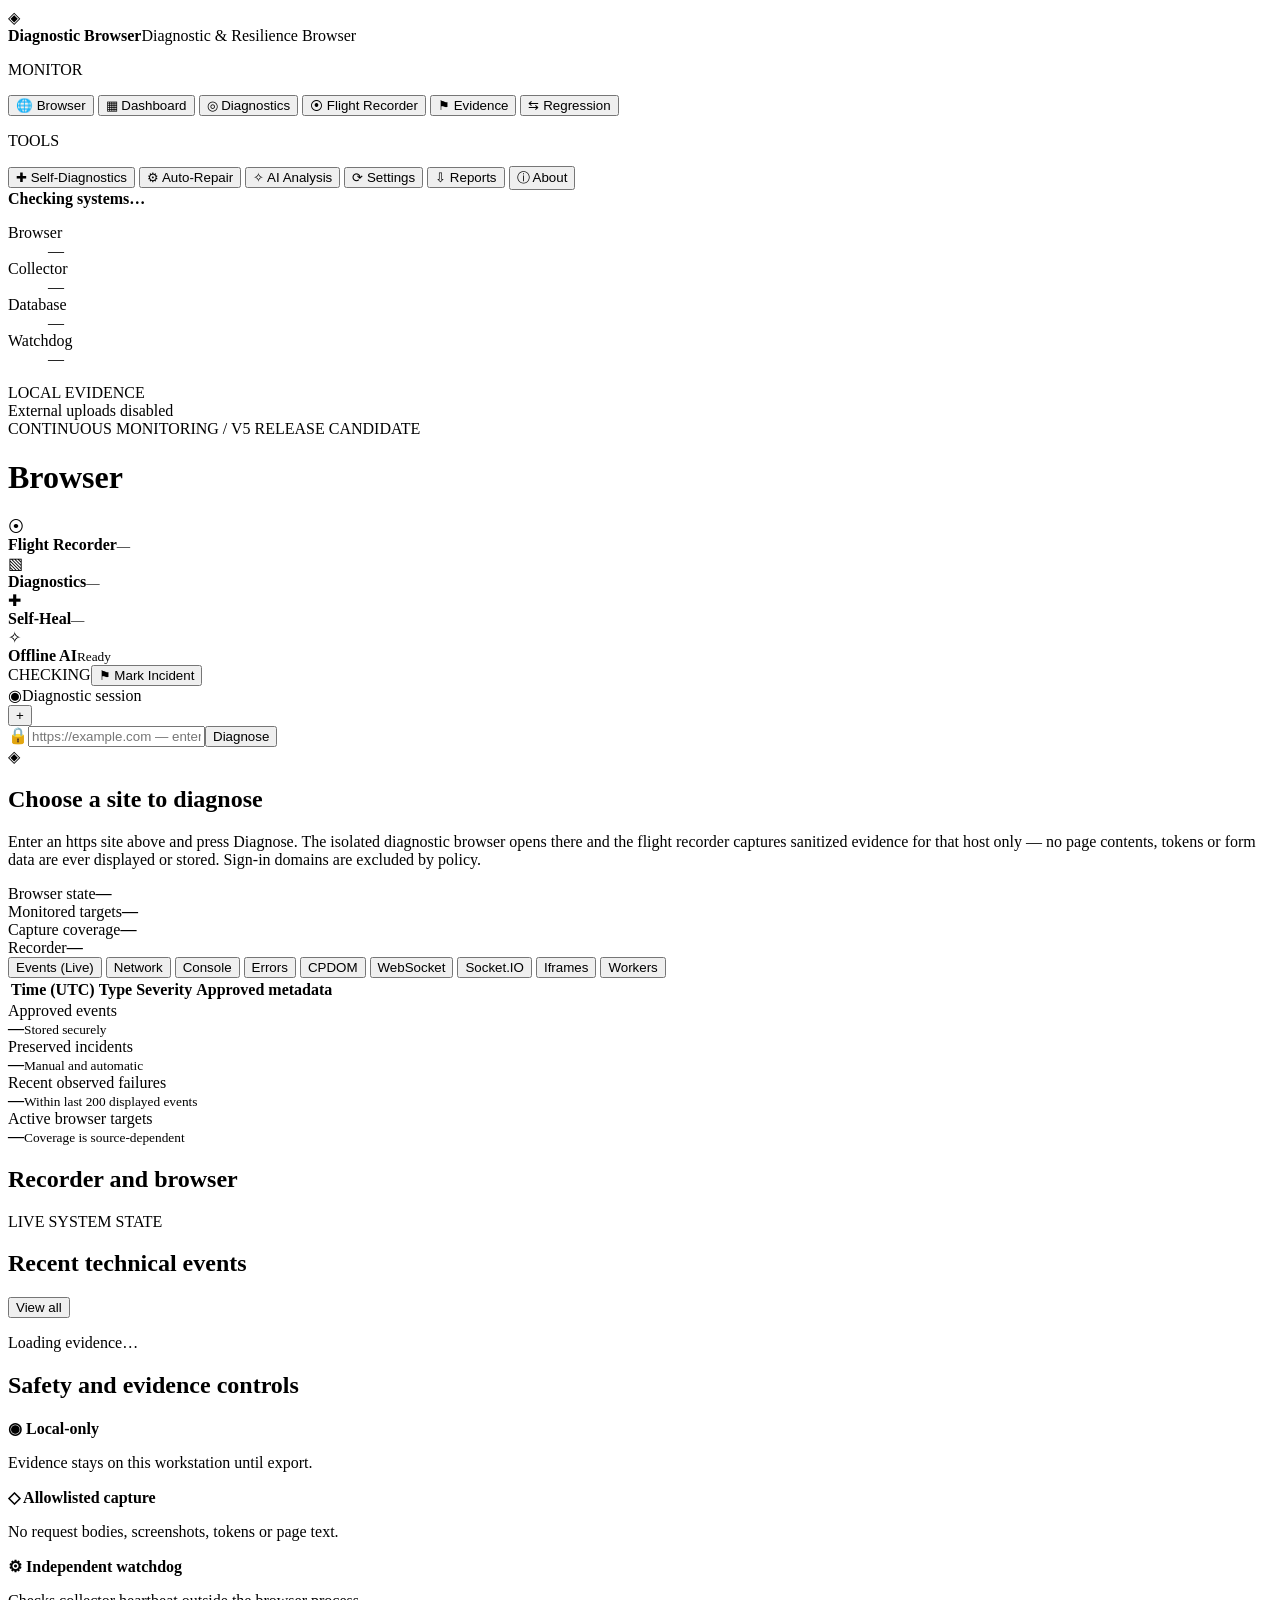
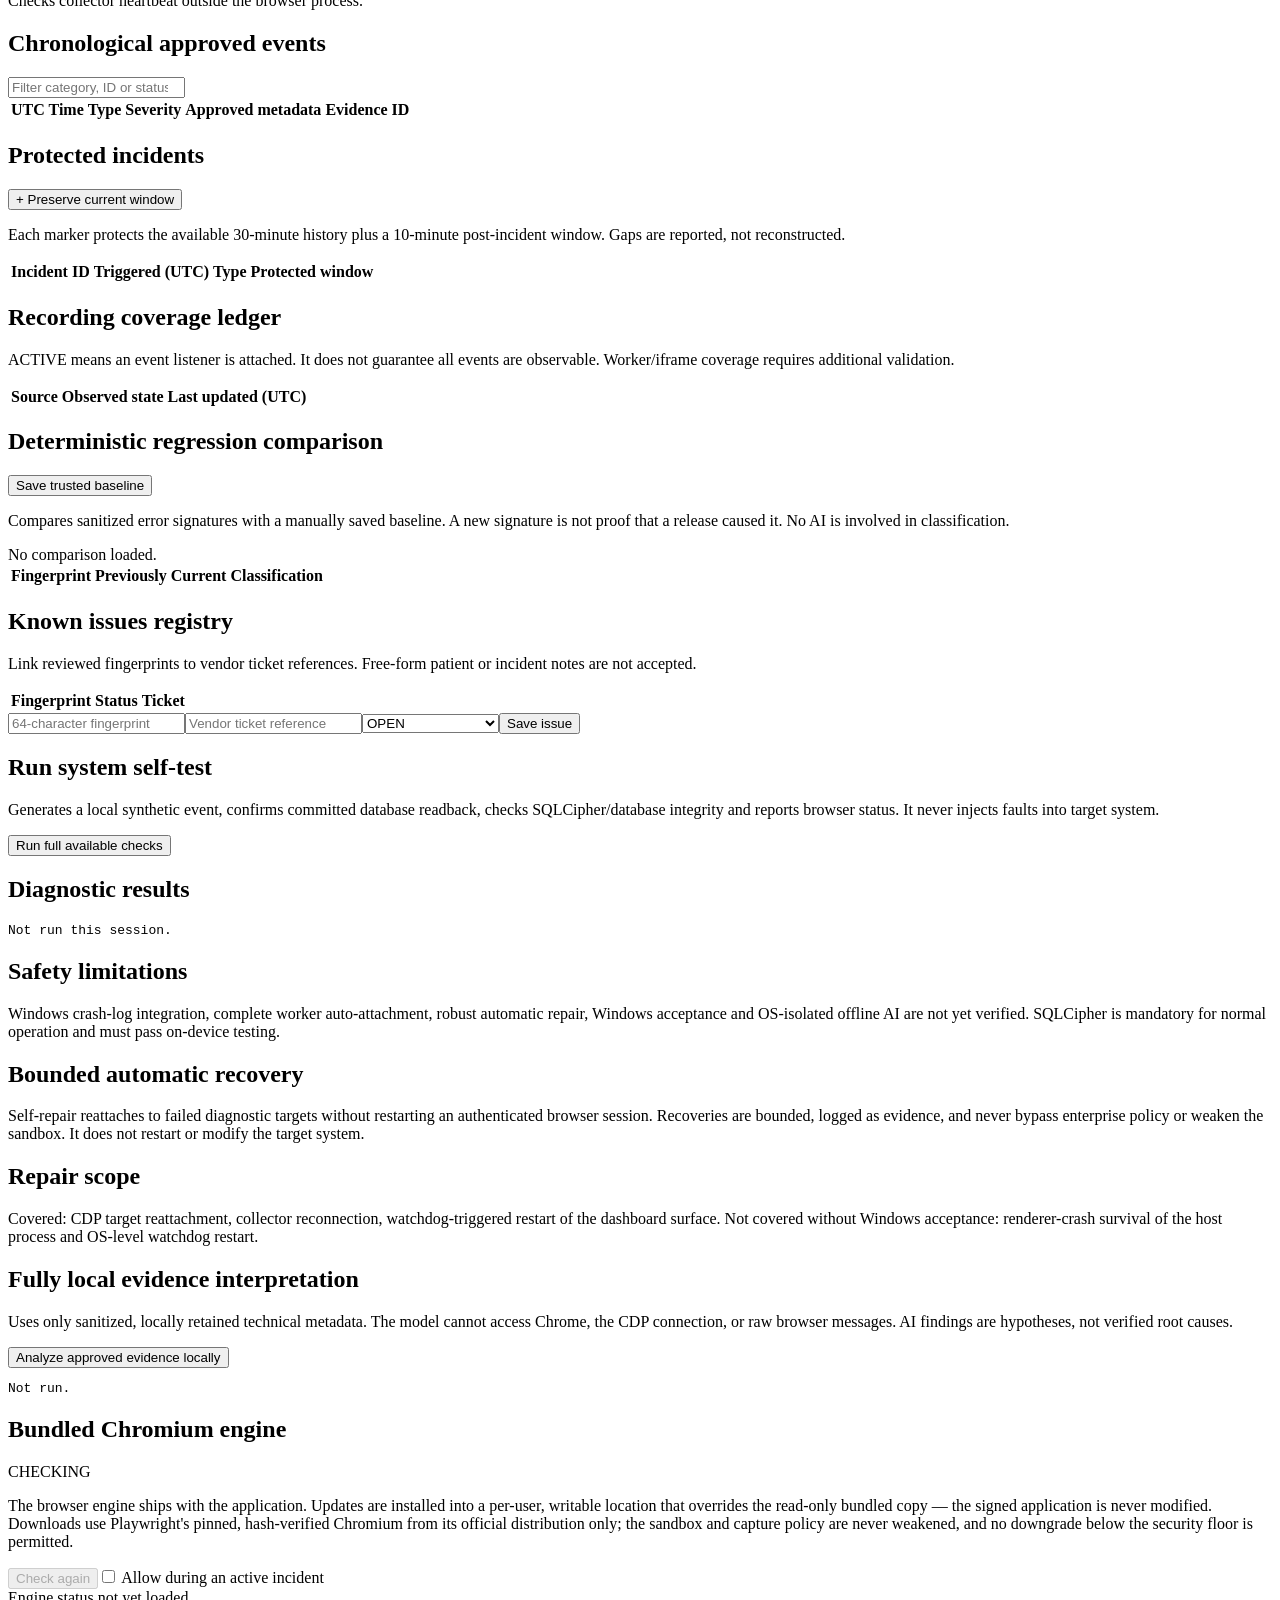
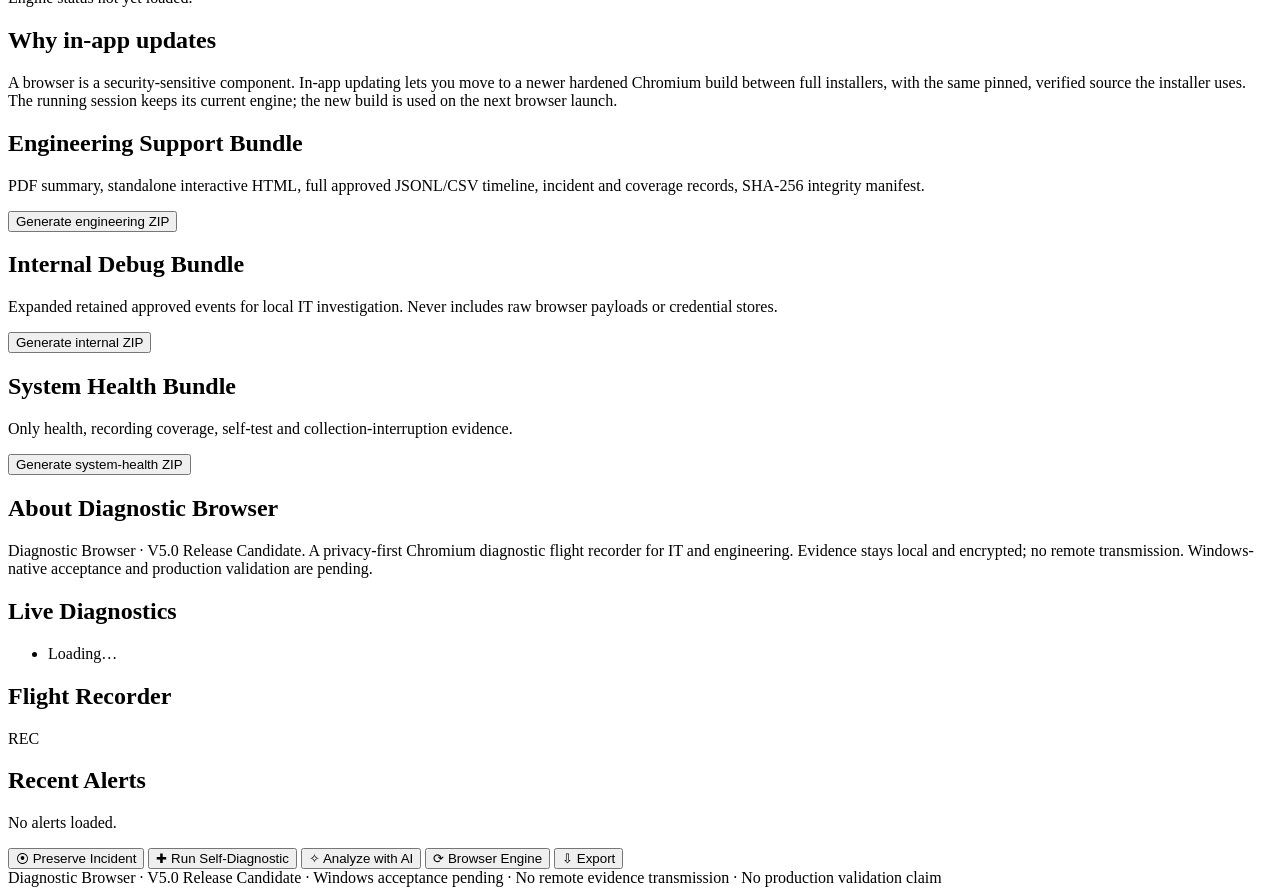
==== commit d9e4565d: "Add "Diagnose a URL": operator-chosen capture target Make the app actually diagnose a site the opera" ====
--- a/diagnostic_browser/static/index.html
+++ b/diagnostic_browser/static/index.html
@@ -43,13 +43,14 @@
 <section id="browser" class="view active browser-view">
   <div class="browserbar">
     <div class="tabstrip"><div class="btab active"><span class="favicon">◉</span><span id="tab-title">Diagnostic session</span></div><button class="newtab" title="Managed by the secured diagnostic window">+</button></div>
-    <div class="addressbar"><button class="navbtn" title="Back">‹</button><button class="navbtn" title="Forward">›</button><button class="navbtn" id="reloadbtn" title="Reload">⟳</button><div class="urlbox"><span class="lock" id="url-lock">🔒</span><span id="address-url">about:blank</span></div><span class="addr-note">read-only mirror</span></div>
+    <form class="addressbar" id="target-form"><span class="lock" id="url-lock">🔒</span><input id="target-input" type="text" inputmode="url" autocomplete="off" spellcheck="false" placeholder="https://example.com — enter a site to diagnose"><button class="go-btn" type="submit" id="target-go">Diagnose</button></form>
   </div>
   <div class="viewport" id="viewport">
     <div class="vp-card">
       <div class="vp-mark">◈</div>
-      <h2 id="vp-title">Secured diagnostic session</h2>
-      <p class="muted" id="vp-sub">The monitored page renders in the isolated diagnostic browser window. This mirror shows live session state and sanitized evidence only — no page contents, tokens or form data are ever displayed or stored.</p>
+      <h2 id="vp-title">Choose a site to diagnose</h2>
+      <p class="muted" id="vp-sub">Enter an https site above and press Diagnose. The isolated diagnostic browser opens there and the flight recorder captures sanitized evidence for that host only — no page contents, tokens or form data are ever displayed or stored. Sign-in domains are excluded by policy.</p>
+      <div id="target-result" class="result" style="display:none"></div>
       <div class="vp-grid">
         <div class="vp-stat"><span>Browser state</span><strong id="vp-browser">—</strong></div>
         <div class="vp-stat"><span>Monitored targets</span><strong id="vp-targets">—</strong></div>
